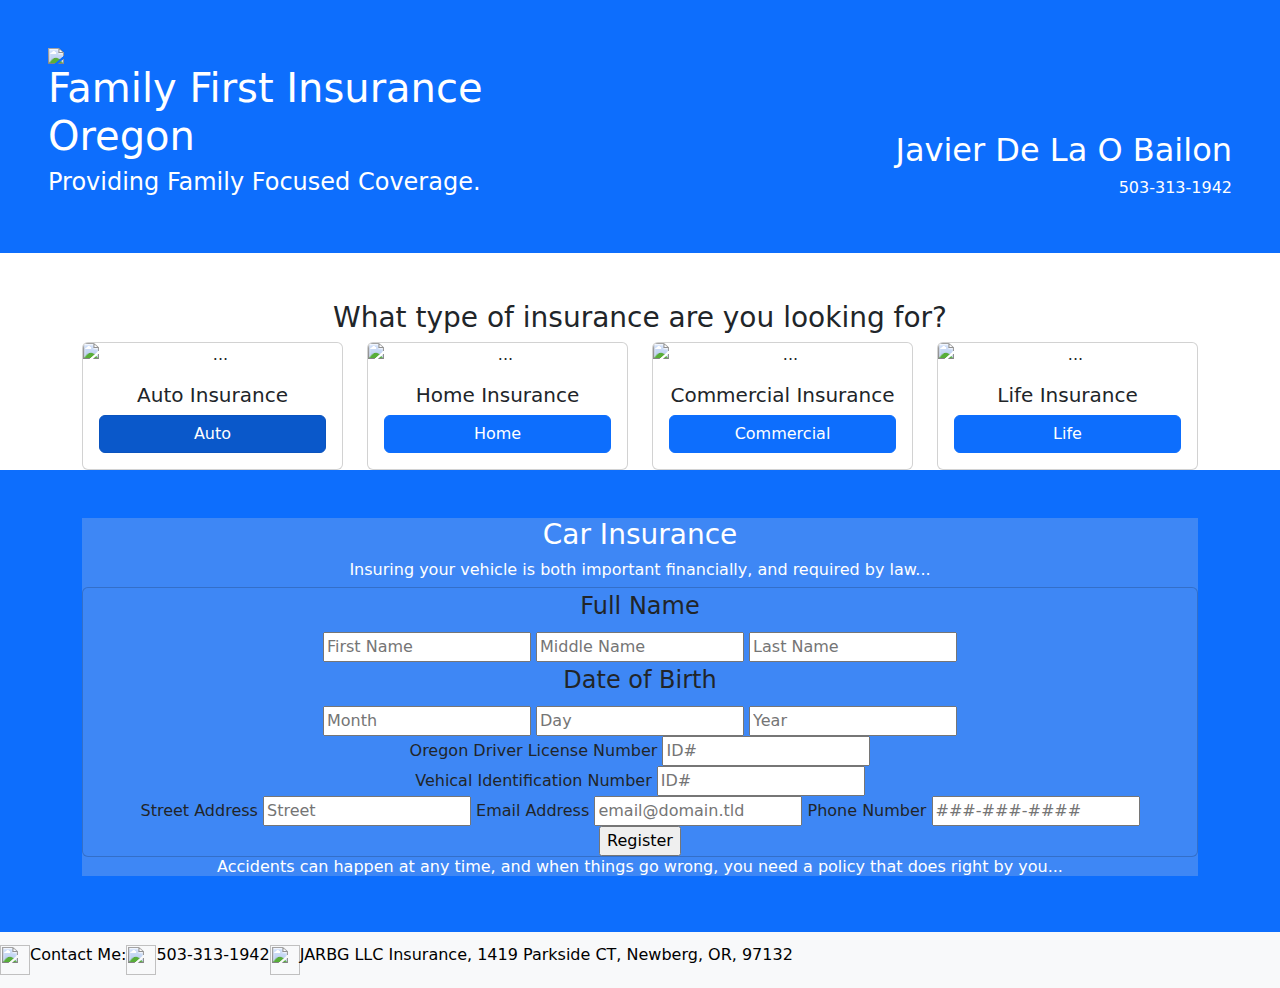
==== docs/pocWebsite.html @ 67ddd02b "Add files via upload" ====
<!DOCTYPE html>
<html lang="en">

<head>
    <title>Bootstrap 5 Example</title>
    <meta charset="utf-8">
    <!-- Latest compiled and minified CSS -->
    <link href="https://cdn.jsdelivr.net/npm/bootstrap@5.2.1/dist/css/bootstrap.min.css" rel="stylesheet">
    <!-- Latest compiled JavaScript -->
    <script src="https://cdn.jsdelivr.net/npm/bootstrap@5.2.1/dist/js/bootstrap.bundle.min.js"></script>
    <script>
        function openTab(evt, cardName) {
            // Declare all variables
            let i, cardcontent, cardlinks

            // Get all elements with class="cardcontent" and hide them
            cardcontent = document.getElementsByClassName("cardcontent")
            for (i = 0; i < cardcontent.length; i++) {
                cardcontent[i].style.display = "none"
            }

            // Get all elements with class="cardlinks" and remove the class "active"
            cardlinks = document.getElementsByClassName("cardlinks")
            for (i = 0; i < cardlinks.length; i++) {
                cardlinks[i].className = cardlinks[i].className.replace(" active", "")
            }

            // Show the current card, and add an "active" class to the button that opened the card
            document.getElementById(cardName).style.display = "block"
            evt.currentTarget.className += " active"
        }
        document.addEventListener('DOMContentLoaded', function () {
            document.getElementById("autobtn").click()
        }, false)

    </script>
    <style>
        .wrapper {
            position: relative;
        }

        .cardColumn {
            width: 25%;
            align-items: stretch;
        }

        .card {
            height: 100%;
            text-align: center;
        }

        #auto,
        #home,
        #commercial,
        #life {
            height: 100%;
            background-color: #3e87f5;
        }

        .card-img-top {
            align-items: center;
        }

        .autobtn,
        .homebtn,
        .buisbtn,
        .lifebtn {
            position: absolute;
            text-align: center;
        }
    </style>
</head>

<body>
</body>

</html>
<div class="container-fluid p-5 bg-primary text-white">
    <div class="row d-flex align-items-end flex-row">
        <img src="..." class="rounded float-left">
        <div class="col">
            <h1 class="text-start">Family First Insurance Oregon</h1>
            <h4 class="text-start">Providing Family Focused Coverage.</h4>
        </div>
        <div class="col float-end">
            <h2 class="text-end">Javier De La O Bailon</h2>
            <div class="row float-end">
                <h6 class="text-end">503-313-1942</h6>
            </div>
        </div>
    </div>
</div>
<div class="container mt-5">
    <div class="row">
        <div class="col-xl-12">
            <h3 class="text-center">What type of insurance are you looking for?</h3>
        </div>
    </div>
    <div class="row">
        <div class="cardColumn">
            <div class="card" style="">
                <img src="https://previews.123rf.com/images/victor85/victor852001/victor85200100003/138291218-car-line-icon-minimalist-icon-isolated-on-white-background-car-simple-silhouette-web-site-page-and-m.jpg"
                    class="card-img-top" alt="...">
                <div class="card-body d-flex flex-column">
                    <h5 class="card-title mt-auto">Auto Insurance</h5>
                    <button class="btn btn-primary mt-auto" id="autobtn" style="btn btn-primary"
                        onclick="openTab(event, 'auto')">Auto</button>
                </div>
            </div>
        </div>
        <div class="cardColumn ">
            <div class="card" style="">
                <img src="https://static.vecteezy.com/system/resources/previews/004/963/992/original/minimalist-house-design-illustration-vector.jpg"
                    class="card-img-top" alt="...">
                <div class="card-body d-flex flex-column">
                    <h5 class="card-title mt-auto">Home Insurance</h5>
                    <button class="btn btn-primary mt-auto" onclick="openTab(event, 'home')">Home</button>
                </div>
            </div>
        </div>
        <div class="cardColumn">
            <div class="card" style="">
                <img src="https://image.shutterstock.com/image-vector/architecture-sketch-drawing-buildingcity-260nw-179448722.jpg"
                    class="card-img-top" alt="...">
                <div class="card-body d-flex flex-column">
                    <h5 class="card-title mt-auto">Commercial Insurance</h5>
                    <button class="btn btn-primary mt-auto" onclick="openTab(event, 'commercial')">Commercial</button>
                </div>
            </div>
        </div>
        <div class="cardColumn">
            <div class="card" style="">
                <img src="https://img.freepik.com/premium-vector/minimalist-hospital-building_450176-22.jpg?w=2000"
                    class="card-img-top" alt="...">
                <div class="card-body d-flex flex-column">
                    <h5 class="card-title mt-auto">Life Insurance</h5>
                    <button class="btn btn-primary mt-auto" onclick="openTab(event, 'life')">Life</button>
                </div>
            </div>
        </div>
    </div>
</div>

<div class="container-fluid p-5 bg-primary text-white">
    <div class="container mt-12">
        <div class='wrapper'>
            <div id="auto" class="cardcontent">
                <h3 class="text-center">Car Insurance</h3>
                <h6 class="text-center">Insuring your vehicle is both important financially, and required by law...</h6>
                <div id="auto" class="card">
                    <form id="fs-frm" name="registration-form" accept-charset="utf-8"
                        action="https://formspree.io/f/mkneqgvb" method="post">
                        <fieldset id="fs-frm-inputs">
                            <fieldset class="user-name">
                                <legend>Full Name</legend>
                                <div>
                                    <input type="text" name="first" id="first-name" placeholder="First Name"
                                        required="">
                                    <input type="text" name="middle" id="middle-name" placeholder="Middle Name">
                                    <input type="text" name="last" id="last-name" placeholder="Last Name" required="">
                                </div>
                            </fieldset>
                            <fieldset class="dateofbirth">
                                <legend>Date of Birth</legend>
                                <div>
                                    <input id="month" name="month" placeholder="Month" required="">
                                    </input>
                                    <input id="day" name="day" placeholder="Day">
                                    </input>
                                    <input id="year" name="year" placeholder="Year" required="">
                                    </input>
                                </div>
                            </fieldset>
                            <label for="drivers-license number">Oregon Driver License Number</label>
                            <input type="text" name="drivers-license number" id="drivers-license" placeholder="ID#"
                                required="">
                            <div></div>
                            <label for="vehicle identification number">Vehical Identification Number</label>
                            <input type="text" name="vehicle identification number" id="vehicle identification number"
                                placeholder="ID#" required="">
                            <div></div>
                            <label for="street-address">Street Address</label>
                            <input type="text" name="street" id="street-address" placeholder="Street" required="">
                            <label for="email-address">Email Address</label>
                            <input type="email" name="_replyto" id="email-address" placeholder="email@domain.tld"
                                required="">
                            <label for="phone-number">Phone Number</label>
                            <input type="number" name="phone-number" id="phone-number" placeholder="###-###-####"
                                required="">
                            <input type="hidden" name="_subject" id="email-subject"
                                value="Registration Form Submission">
                        </fieldset>
                        <input type="submit" value="Register">
                    </form>
                </div>
                <h6 class="text-center">Accidents can happen at any time, and when things go wrong, you need a policy
                    that does right by you...
                </h6>
            </div>
            <div id="home" class="cardcontent">
                <h3 class="text-center">Homeowners Insurance</h3>
                <h6 class="text-center">You can never know what will happen to your home...</h6>
                <div id="home" class="card">
                    <form id="fs-frm" name="registration-form" accept-charset="utf-8"
                        action="https://formspree.io/f/mkneqgvb" method="post">
                        <fieldset id="fs-frm-inputs">
                            <fieldset class="user-name">
                                <legend>Full Name</legend>
                                <div>
                                    <input type="text" name="first" id="first-name" placeholder="First Name"
                                        required="">
                                    <input type="text" name="middle" id="middle-name" placeholder="Middle Name">
                                    <input type="text" name="last" id="last-name" placeholder="Last Name" required="">
                                </div>
                            </fieldset>
                            <fieldset class="dateofbirth">
                                <legend>Date of Birth</legend>
                                <div>
                                    <input id="month" name="month" placeholder="Month" required="">
                                    </input>
                                    <input id="day" name="day" placeholder="Day">
                                    </input>
                                    <input id="year" name="year" placeholder="Year" required="">
                                    </input>
                                </div>
                            </fieldset>
                            <label for="drivers-license number">Oregon Driver License Number</label>
                            <input type="text" name="drivers-license number" id="drivers-license" placeholder="ID#"
                                required="">
                            <div></div>
                            <label for="street-address">Street Address</label>
                            <input type="text" name="street" id="street-address" placeholder="Street" required="">
                            <label for="email-address">Email Address</label>
                            <input type="email" name="_replyto" id="email-address" placeholder="email@domain.tld"
                                required="">
                            <label for="phone-number">Phone Number</label>
                            <input type="number" name="phone-number" id="phone-number" placeholder="###-###-####"
                                required="">
                            <input type="hidden" name="_subject" id="email-subject"
                                value="Registration Form Submission">
                        </fieldset>
                        <input type="submit" value="Register">
                    </form>
                </div>
                <h6 class="text-center">Your home is your sanctuary, and losing it is bad enough, take the following
                    steps to protect it today...
                </h6>
            </div>
            <div id="commercial" class="cardcontent">
                <h3 class="text-center">Business and Commercial Insurance</h3>
                <h6 class="text-center">Your business is the heart of a community, learn how to protect it today...</h6>
                <div id="commercial" class="card">
                    <form id="fs-frm" name="registration-form" accept-charset="utf-8"
                        action="https://formspree.io/f/mkneqgvb" method="post">
                        <fieldset id="fs-frm-inputs">
                            <label for="business-name">Business Name</label>
                            <input type="text" name="name" id="full-name" placeholder="Business Name" required="">
                            <fieldset class="user-name">
                                <legend>Full Name</legend>
                                <div>
                                    <input type="text" name="first" id="first-name" placeholder="First Name"
                                        required="">
                                    <input type="text" name="middle" id="middle-name" placeholder="Middle Name">
                                    <input type="text" name="last" id="last-name" placeholder="Last Name" required="">
                                </div>
                            </fieldset>
                            <fieldset class="dateofbirth">
                                <legend>Date of Birth</legend>
                                <div>
                                    <input id="month" name="month" placeholder="Month" required="">
                                    </input>
                                    <input id="day" name="day" placeholder="Day">
                                    </input>
                                    <input id="year" name="year" placeholder="Year" required="">
                                    </input>
                                </div>
                            </fieldset>
                            <label for="drivers-license number">Oregon Driver License Number</label>
                            <input type="text" name="drivers-license number" id="drivers-license" placeholder="ID#"
                                required="">
                            <label for="street-address">Street Address</label>
                            <input type="text" name="street" id="street-address" placeholder="Street" required="">
                            <label for="annual-reciepts">Annual Reciepts</label>
                            <input type="text" name="annual-reciepts" id="annual-reciepts" placeholder="annual-reciepts"
                                required="">
                            <div></div>
                            <label for="federal-id-number">Federal ID Number</label>
                            <input type="number" name="federal-id-number" id="federal-id-number"
                                placeholder="###-###-###" required="">
                            <label for="employee-count">Number of Employees</label>
                            <input type="number" name="employee-count" id="employee-count" placeholder="employee-count"
                                required="">
                            <label for="phone-number">Phone Number</label>
                            <input type="number" name="phone-number" id="phone-number" placeholder="###-###-####"
                                required="">
                            <input type="hidden" name="_subject" id="email-subject"
                                value="Registration Form Submission">
                        </fieldset>
                        <input type="submit" value="Register">
                    </form>
                </div>
                <h6 class="text-center">Businesses need protection for their assets and products in this day and age...
                </h6>
            </div>
            <div id="life" class="cardcontent">
                <h3 class="text-center">Life Insurance</h3>
                <h6 class="text-center">Health can take unexpected turns, and your loved ones may be left footing the
                    bill...</h6>
                <div id="life" class="card">
                    <form id="fs-frm" name="registration-form" accept-charset="utf-8"
                        action="https://formspree.io/f/mkneqgvb" method="post">
                        <fieldset id="fs-frm-inputs">
                            <fieldset class="user-name">
                                <legend>Full Name</legend>
                                <div>
                                    <input type="text" name="first" id="first-name" placeholder="First Name"
                                        required="">
                                    <input type="text" name="middle" id="middle-name" placeholder="Middle Name">
                                    <input type="text" name="last" id="last-name" placeholder="Last Name" required="">
                                </div>
                            </fieldset>
                            <fieldset class="dateofbirth">
                                <legend>Date of Birth</legend>
                                <div>
                                    <input id="month" name="month" placeholder="Month" required="">
                                    </input>
                                    <input id="day" name="day" placeholder="Day">
                                    </input>
                                    <input id="year" name="year" placeholder="Year" required="">
                                    </input>
                                </div>
                            </fieldset>
                            <label for="drivers-license number">Oregon Driver License Number</label>
                            <input type="text" name="drivers-license number" id="drivers-license" placeholder="ID#"
                                required="">
                            <div></div>
                            <label for="street-address">Street Address</label>
                            <input type="text" name="street" id="street-address" placeholder="Street" required="">
                            <label for="email-address">Email Address</label>
                            <input type="email" name="_replyto" id="email-address" placeholder="email@domain.tld"
                                required="">
                            <div></div>
                            <label for="phone-number">Phone Number</label>
                            <input type="number" name="phone-number" id="phone-number" placeholder="###-###-####"
                                required="">
                            <div></div>
                            <label for="history-of-illness">History of Illness</label>
                            <div></div>
                            <textarea rows="2" name="note" id="note"
                                placeholder="Include any medical information on any chronic illnesses"></textarea>
                            <input type="hidden" name="_subject" id="email-subject"
                                value="Registration Form Submission">
                        </fieldset>
                        <input type="submit" value="Register">
                    </form>
                </div>
                <h6 class="text-center">Prepare your loved ones for the worst while living at your best...
                </h6>
            </div>
        </div>
    </div>
</div>
<nav class="navbar navbar-light bg-light">
    <a class="navbar-brand" href="#">
        <div class="d-flex flex-row">
            <img src="/docs/4.0/assets/brand/bootstrap-solid.svg" width="30" height="30"
                class="d-inline-block align-top" alt="">
            <h6 class="text-center">Contact Me:
            </h6>
            <img src="/docs/4.0/assets/brand/bootstrap-solid.svg" width="30" height="30"
                class="d-inline-block align-top" alt="">
            <h6 class="text-center">503-313-1942
            </h6>
            <div></div>
            <img src="/docs/4.0/assets/brand/bootstrap-solid.svg" width="30" height="30"
                class="d-inline-block align-top" alt="">
            <h6 class="text-center">JARBG LLC Insurance, 1419 Parkside CT, Newberg, OR, 97132
            </h6>
        </div>
    </a>
</nav>
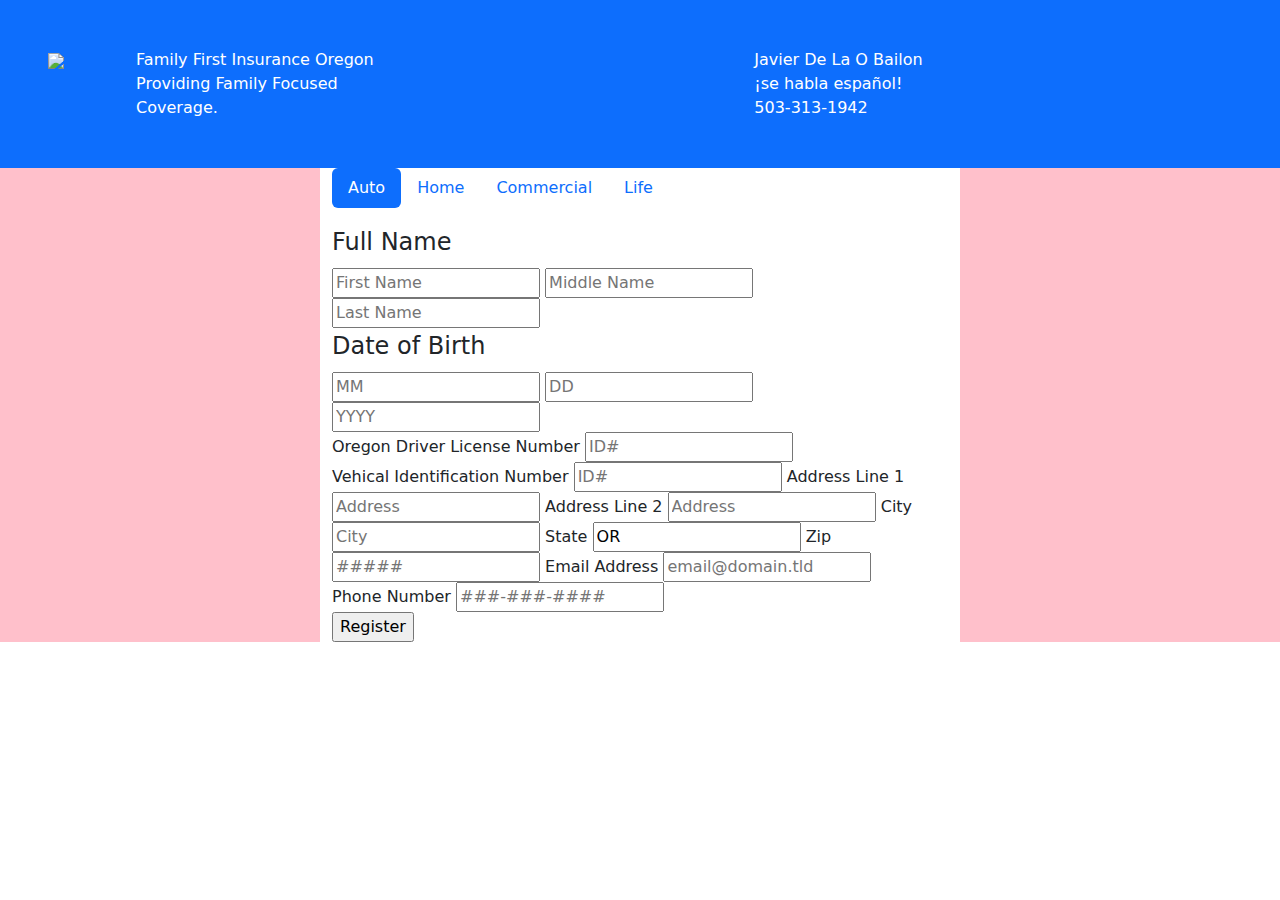
==== commit c9684f82: "current state" ====
--- a/docs/pocWebsite.html
+++ b/docs/pocWebsite.html
@@ -2,154 +2,624 @@
 <html lang="en">
 
 <head>
-    <title>Bootstrap 5 Example</title>
+    <title>Family First Insurance</title>
     <meta charset="utf-8">
     <!-- Latest compiled and minified CSS -->
     <link href="https://cdn.jsdelivr.net/npm/bootstrap@5.2.1/dist/css/bootstrap.min.css" rel="stylesheet">
+    <link href="styles.css" rel="stylesheet">
     <!-- Latest compiled JavaScript -->
     <script src="https://cdn.jsdelivr.net/npm/bootstrap@5.2.1/dist/js/bootstrap.bundle.min.js"></script>
-    <script>
-        function openTab(evt, cardName) {
-            // Declare all variables
-            let i, cardcontent, cardlinks
-
-            // Get all elements with class="cardcontent" and hide them
-            cardcontent = document.getElementsByClassName("cardcontent")
-            for (i = 0; i < cardcontent.length; i++) {
-                cardcontent[i].style.display = "none"
-            }
-
-            // Get all elements with class="cardlinks" and remove the class "active"
-            cardlinks = document.getElementsByClassName("cardlinks")
-            for (i = 0; i < cardlinks.length; i++) {
-                cardlinks[i].className = cardlinks[i].className.replace(" active", "")
-            }
-
-            // Show the current card, and add an "active" class to the button that opened the card
-            document.getElementById(cardName).style.display = "block"
-            evt.currentTarget.className += " active"
-        }
-        document.addEventListener('DOMContentLoaded', function () {
-            document.getElementById("autobtn").click()
-        }, false)
-
-    </script>
-    <style>
-        .wrapper {
-            position: relative;
-        }
-
-        .cardColumn {
-            width: 25%;
-            align-items: stretch;
-        }
-
-        .card {
-            height: 100%;
-            text-align: center;
-        }
-
-        #auto,
-        #home,
-        #commercial,
-        #life {
-            height: 100%;
-            background-color: #3e87f5;
-        }
-
-        .card-img-top {
-            align-items: center;
-        }
-
-        .autobtn,
-        .homebtn,
-        .buisbtn,
-        .lifebtn {
-            position: absolute;
-            text-align: center;
-        }
-    </style>
+    <script src="scripts.js"></script>
 </head>
 
 <body>
-</body>
-
-</html>
-<div class="container-fluid p-5 bg-primary text-white">
-    <div class="row d-flex align-items-end flex-row">
-        <img src="..." class="rounded float-left">
-        <div class="col">
-            <h1 class="text-start">Family First Insurance Oregon</h1>
-            <h4 class="text-start">Providing Family Focused Coverage.</h4>
-        </div>
-        <div class="col float-end">
-            <h2 class="text-end">Javier De La O Bailon</h2>
-            <div class="row float-end">
-                <h6 class="text-end">503-313-1942</h6>
+
+    <div class="container-fluid p-5 bg-primary text-white overflow: auto">
+        <div class="row d-flex align-items-end flex-row">
+            <div class="col col-sm-6 float-start">
+                <div class="row float-start">
+                    <div class="col col-sm-3 align-self: bottom">
+                        <img src="..." class="icon">
+                    </div>
+                    <div class="col col-sm-9">
+                        <div class="sitename">Family First Insurance Oregon</div>
+                        <div class="slogan">Providing Family Focused Coverage.</div>
+                    </div>
+                </div>
+            </div>
+            <div class="col col-sm-6 float-end">
+                <div class="row float-end">
+                    <div class="ownername">Javier De La O Bailon</div>
+                    <div class="languagetext">¡se habla español!</div>
+                    <div class="phone-number" class="text-end">503-313-1942</div>
+                </div>
             </div>
         </div>
     </div>
-</div>
-<div class="container mt-5">
-    <div class="row">
-        <div class="col-xl-12">
-            <h3 class="text-center">What type of insurance are you looking for?</h3>
+
+    <!-- <div class="container mt-12">
+        <div class="row">
+            <div class="col-xl-12">
+                <h3 class="categorytext">Find Coverage:</h3>
+            </div>
+        </div>
+        <div class="row">
+            <div class="cardColumn col-lg-3 col-sm-3">
+                <div class="card">
+                    <img src="https://previews.123rf.com/images/victor85/victor852001/victor85200100003/138291218-car-line-icon-minimalist-icon-isolated-on-white-background-car-simple-silhouette-web-site-page-and-m.jpg"
+                        class="card-img-top" alt="...">
+                    <div class="card-body d-flex flex-column">
+                        <h5 class="card-title mt-auto">Auto Insurance</h5>
+                        <button class="btn btn-primary mt-auto" id="autobtn"
+                            onclick="openTab(event, 'auto')">Auto</button>
+                    </div>
+                </div>
+            </div>
+            <div class="cardColumn col-lg-3 col-sm-3">
+                <div class="card">
+                    <img src="https://static.vecteezy.com/system/resources/previews/004/963/992/original/minimalist-house-design-illustration-vector.jpg"
+                        class="card-img-top" alt="...">
+                    <div class="card-body d-flex flex-column">
+                        <h5 class="card-title mt-auto">Home Insurance</h5>
+                        <button class="btn btn-primary mt-auto" onclick="openTab(event, 'home')">Home</button>
+                    </div>
+                </div>
+            </div>
+            <div class="cardColumn col-lg-3 col-sm-3">
+                <div class="card">
+                    <img src="https://image.shutterstock.com/image-vector/architecture-sketch-drawing-buildingcity-260nw-179448722.jpg"
+                        class="card-img-top" alt="...">
+                    <div class="card-body d-flex flex-column">
+                        <h5 class="card-title mt-auto">Commercial Insurance</h5>
+                        <button class="btn btn-primary mt-auto"
+                            onclick="openTab(event, 'commercial')">Commercial</button>
+                    </div>
+                </div>
+            </div>
+            <div class="cardColumn col-lg-3 col-sm-3">
+                <div class="card">
+                    <img src="https://img.freepik.com/premium-vector/minimalist-hospital-building_450176-22.jpg?w=2000"
+                        class="card-img-top" alt="...">
+                    <div class="card-body d-flex flex-column">
+                        <h5 class="card-title mt-auto">Life Insurance</h5>
+                        <button class="btn btn-primary mt-auto" onclick="openTab(event, 'life')">Life</button>
+                    </div>
+                </div>
+            </div>
+        </div>
+    </div> -->
+
+    <div class="container-fluid">
+        <div class="row">
+            <div class="col-lg-3" id="form-filler-left" style="background-color: pink;"></div>
+            <div class="col-lg-6" id="forms">
+                <ul class="nav nav-pills mb-3" id="pills-tab" role="tablist">
+                    <li class="nav-item" role="presentation">
+                        <button class="nav-link active" id="pills-auto-tab" data-bs-toggle="pill"
+                            data-bs-target="#pills-auto" type="button" role="tab" aria-controls="pills-auto"
+                            aria-selected="true">Auto</button>
+                    </li>
+                    <li class="nav-item" role="presentation">
+                        <button class="nav-link" id="pills-home-tab" data-bs-toggle="pill" data-bs-target="#pills-home"
+                            type="button" role="tab" aria-controls="pills-home" aria-selected="false">Home</button>
+                    </li>
+                    <li class="nav-item" role="presentation">
+                        <button class="nav-link" id="pills-commercial-tab" data-bs-toggle="pill"
+                            data-bs-target="#pills-commercial" type="button" role="tab" aria-controls="pills-commercial"
+                            aria-selected="false">Commercial</button>
+                    </li>
+                    <li class="nav-item" role="presentation">
+                        <button class="nav-link" id="pills-life-tab" data-bs-toggle="pill" data-bs-target="#pills-life"
+                            type="button" role="tab" aria-controls="pills-life" aria-selected="false">Life</button>
+                    </li>
+                </ul>
+                <div class="tab-content" id="pills-tabContent">
+                    <div class="tab-pane fade show active" id="pills-auto" role="tabpanel"
+                        aria-labelledby="pills-auto-tab" tabindex="0">
+
+                        <!-- TAB CONTENT -->
+
+                        <!--Auto-->
+                        <div id="auto" class="tabcontent">
+                            <form id="fs-frm" name="auto-registration-form" accept-charset="utf-8"
+                                onSubmit="return false">
+                                <fieldset id="fs-frm-inputs">
+                                    <fieldset class="user-name">
+                                        <legend>Full Name</legend>
+                                        <div>
+                                            <input type="text" name="first" id="first-name-auto"
+                                                placeholder="First Name">
+                                            <input type="text" name="middle" id="middle-name-auto"
+                                                placeholder="Middle Name">
+                                            <input type="text" name="last" id="last-name-auto" placeholder="Last Name">
+                                        </div>
+                                        <div>
+                                            <err id="first-name-auto-err" hidden>Required Field, Alphanumeric only</err>
+                                            <err id="middle-name-auto-err" hidden>Alphanumeric only</err>
+                                            <err id="last-name-auto-err" hidden>Required Field, Alphanumeric only</err>
+                                        </div>
+                                    </fieldset>
+                                    <fieldset class="dateofbirth">
+                                        <legend>Date of Birth</legend>
+                                        <div>
+                                            <input type="number" name="month" id="month-auto" placeholder="MM">
+                                            <input type="number" name="day" id="day-auto" placeholder="DD">
+                                            <input type="number" name="year" id="year-auto" placeholder="YYYY">
+                                        </div>
+                                        <div>
+                                            <err id="month-auto-err" hidden>Required, 1-12</err>
+                                            <err id="day-auto-err" hidden>Required, 1-31</err>
+                                            <err id="year-auto-err" hidden>Required, 1922-2010</err>
+                                        </div>
+                                    </fieldset>
+                                    <label for="drivers-license number">Oregon Driver License Number</label>
+                                    <input type="text" name="drivers-license number" id="drivers-license-auto"
+                                        placeholder="ID#">
+                                    <err id="drivers-license-auto-err" hidden>Required,7 characters</err>
+                                    <label for="vehicle identification number">Vehical Identification Number</label>
+                                    <input type="text" name="vehicle identification number"
+                                        id="vehicle-identification-number-auto" placeholder="ID#">
+                                    <err id="vehicle-identification-number-auto-err" hidden>Required,17 characters</err>
+                                    <label for="address-one-auto">Address Line 1</label>
+                                    <input type="text" name="address-one-auto" id="address-one-auto"
+                                        placeholder="Address">
+                                    <err id="address-one-auto-err" hidden>Required</err>
+                                    <!-- Line 2 should be not required -->
+                                    <label for="address-two-auto">Address Line 2</label>
+                                    <input type="text" name="address-two-auto" id="address-two-auto"
+                                        placeholder="Address">
+                                    <label for="city">City</label>
+                                    <input type="text" name="city" id="city-auto" placeholder="City">
+                                    <err id="city-auto-err" hidden>Required</err>
+                                    <label for="state">State</label>
+                                    <input type="text" name="state" id="state-auto" placeholder="State" value="OR">
+                                    <err id="state-auto-err" hidden>Required</err>
+                                    <label for="zip">Zip</label>
+                                    <input type="number" name="zip" id="zip-auto" placeholder="#####">
+                                    <err id="zip-auto-err" hidden>Required, 5 digits</err>
+                                    <label for="email-address">Email Address</label>
+                                    <input type="email" name="_replyto" id="email-address-auto"
+                                        placeholder="email@domain.tld">
+                                    <err id="email-address-auto-err" hidden>Required</err>
+                                    <label for="phone-number">Phone Number</label>
+                                    <input type="number" name="phone-number" id="phone-number-auto"
+                                        placeholder="###-###-####">
+                                    <err id="phone-number-auto-err" hidden>Required, no special characters</err>
+                                    <input type="hidden" name="_subject" id="email-subject-auto"
+                                        value="Registration Form Submission">
+                                </fieldset>
+                                <input type="submit" value="Register" onclick="submitAuto()">
+                            </form>
+                        </div>
+                    </div>
+
+                    <!--HOME-->
+                    <div class="tab-pane fade" id="pills-home" role="tabpanel" aria-labelledby="pills-home-tab"
+                        tabindex="0">
+                        <div id="home" class="tabcontent">
+                            <form id="fs-frm" name="home-registration-form" accept-charset="utf-8"
+                                onSubmit="return false">
+                                <fieldset id="fs-frm-inputs">
+                                    <fieldset class="user-name">
+                                        <legend>Full Name</legend>
+                                        <div>
+                                            <input type="text" name="first" id="first-name-home"
+                                                placeholder="First Name">
+                                            <input type="text" name="middle" id="middle-name-home"
+                                                placeholder="Middle Name">
+                                            <input type="text" name="last" id="last-name-home" placeholder="Last Name">
+                                        </div>
+                                        <div>
+                                            <err id="first-name-home-err" hidden>Required Field, Alphanumeric only</err>
+                                            <err id="middle-name-home-err" hidden>Alphanumeric only</err>
+                                            <err id="last-name-home-err" hidden>Required Field, Alphanumeric only</err>
+                                        </div>
+                                    </fieldset>
+                                    <fieldset class="dateofbirth">
+                                        <legend>Date of Birth</legend>
+                                        <div>
+                                            <input type="number" name="month" id="month-home" placeholder="MM">
+                                            <input type="number" name="day" id="day-home" placeholder="DD">
+                                            <input type="number" name="year" id="year-home" placeholder="YYYY">
+                                        </div>
+                                        <div>
+                                            <err id="month-home-err" hidden>Required, 1-12</err>
+                                            <err id="day-home-err" hidden>Required, 1-31</err>
+                                            <err id="year-home-err" hidden>Required, 1922-2010</err>
+                                        </div>
+                                    </fieldset>
+                                    <label for="drivers-license number">Oregon Driver License Number</label>
+                                    <input type="text" name="drivers-license number" id="drivers-license-home"
+                                        placeholder="ID#">
+                                    <err id="drivers-license-home-err" hidden>Required,7 characters</err>
+                                    <label for="address-one-home">Address Line 1</label>
+                                    <input type="text" name="address-one-home" id="address-one-home"
+                                        placeholder="Address">
+                                    <err id="address-one-home-err" hidden>Required</err>
+                                    <label for="address-two-home">Address Line 2</label>
+                                    <input type="text" name="address-two-home" id="address-two-home"
+                                        placeholder="Address">
+                                    <label for="city">City</label>
+                                    <input type="text" name="city" id="city-home" placeholder="City">
+                                    <err id="city-home-err" hidden>Required</err>
+                                    <label for="state">State</label>
+                                    <input type="text" name="state" id="state-home" placeholder="State" value="OR">
+                                    <err id="state-home-err" hidden>Required</err>
+                                    <label for="zip">Zip</label>
+                                    <input type="number" name="zip" id="zip-home" placeholder="#####">
+                                    <err id="zip-home-err" hidden>Required, 5 digits</err>
+                                    <label for="email-address">Email Address</label>
+                                    <input type="email" name="_replyto" id="email-address-home"
+                                        placeholder="email@domain.tld">
+                                    <err id="email-address-home-err" hidden>Required</err>
+                                    <label for="phone-number">Phone Number</label>
+                                    <input type="number" name="phone-number" id="phone-number-home"
+                                        placeholder="###-###-####">
+                                    <err id="phone-number-home-err" hidden>Required, no special characters</err>
+                                    <input type="hidden" name="_subject" id="email-subject-home"
+                                        value="Registration Form Submission">
+                                </fieldset>
+                                <input type="submit" value="Register" onclick="submitHome()">
+                            </form>
+                        </div>
+                    </div>
+
+                    <!--commercial-->
+                    <div class="tab-pane fade" id="pills-commercial" role="tabpanel"
+                        aria-labelledby="pills-commercial-tab" tabindex="0">
+                        <div id="commercial" class="tabcontent">
+                            <form id="fs-frm" name="commercial-registration-form" accept-charset="utf-8"
+                                onSubmit="return false">
+                                <fieldset id="fs-frm-inputs">
+                                    <label for="business-name">Business Name</label>
+                                    <input type="text" name="business-name" id="business-name-commercial"
+                                        placeholder="Business Name">
+                                    <err id="business-name-commercial-err" hidden>Required Field</err>
+                                    <fieldset class="user-name">
+                                        <legend>Full Name</legend>
+                                        <div>
+                                            <input type="text" name="first" id="first-name-commercial"
+                                                placeholder="First Name">
+                                            <input type="text" name="middle" id="middle-name-commercial"
+                                                placeholder="Middle Name">
+                                            <input type="text" name="last" id="last-name-commercial"
+                                                placeholder="Last Name">
+                                        </div>
+                                        <div>
+                                            <err id="first-name-commercial-err" hidden>Required Field, Alphanumeric only
+                                            </err>
+                                            <err id="middle-name-commercial-err" hidden>Alphanumeric only</err>
+                                            <err id="last-name-commercial-err" hidden>Required Field, Alphanumeric only
+                                            </err>
+                                        </div>
+                                    </fieldset>
+                                    <fieldset class="dateofbirth">
+                                        <legend>Date of Birth</legend>
+                                        <div>
+                                            <input type="number" name="month" id="month-commercial" placeholder="MM">
+                                            <input type="number" name="day" id="day-commercial" placeholder="DD">
+                                            <input type="number" name="year" id="year-commercial" placeholder="YYYY">
+                                        </div>
+                                        <div>
+                                            <err id="month-commercial-err" hidden>Required, 1-12</err>
+                                            <err id="day-commercial-err" hidden>Required, 1-31</err>
+                                            <err id="year-commercial-err" hidden>Required, 1922-2010</err>
+                                        </div>
+                                    </fieldset>
+                                    <label for="drivers-license number">Oregon Driver License Number</label>
+                                    <input type="text" name="drivers-license number" id="drivers-license-commercial"
+                                        placeholder="ID#">
+                                    <err id="drivers-license-commercial-err" hidden>Required,7 characters</err>
+                                    <label for="address-one-commercial">Address Line 1</label>
+                                    <input type="text" name="address-one-commercial" id="address-one-commercial"
+                                        placeholder="Address">
+                                    <err id="address-one-commercial-err" hidden>Required</err>
+                                    <label for="address-two-commercial">Address Line 2</label>
+                                    <input type="text" name="address-two-commercial" id="address-two-commercial"
+                                        placeholder="Address">
+                                    <label for="city">City</label>
+                                    <input type="text" name="city" id="city-commercial" placeholder="City">
+                                    <err id="city-commercial-err" hidden>Required</err>
+                                    <label for="state">State</label>
+                                    <input type="text" name="state" id="state-commercial" placeholder="State"
+                                        value="OR">
+                                    <err id="state-commercial-err" hidden>Required</err>
+                                    <label for="zip">Zip</label>
+                                    <input type="number" name="zip" id="zip-commercial" placeholder="#####">
+                                    <err id="zip-commercial-err" hidden>Required, 5 digits</err>
+                                    <label for="annual-reciepts">Annual Reciepts</label>
+                                    <input type="text" name="annual-reciepts" id="annual-reciepts-commercial"
+                                        placeholder="annual-reciepts">
+                                    <label for="federal-id-number">Federal ID Number</label>
+                                    <input type="number" name="federal-id-number" id="federal-id-number-commercial"
+                                        placeholder="#########">
+                                    <err id="federal-id-number-commercial-err" hidden>Required, 9 digits</err>
+                                    <label for="employee-count">Number of Employees</label>
+                                    <input type="number" name="employee-count" id="employee-count-commercial"
+                                        placeholder="employee-count">
+                                    <err id="employee-count-commercial-err" hidden>Required</err>
+                                    <label for="email-address">Email Address</label>
+                                    <input type="email" name="_replyto" id="email-address-commercial"
+                                        placeholder="email@domain.tld">
+                                    <err id="email-address-commercial-err" hidden>Required</err>
+                                    <label for="phone-number">Phone Number</label>
+                                    <input type="number" name="phone-number" id="phone-number-commercial"
+                                        placeholder="###-###-####">
+                                    <err id="phone-number-commercial-err" hidden>Required, no special characters</err>
+
+                                </fieldset>
+                                <input type="submit" value="Register" onclick="submitCommercial()">
+                            </form>
+                        </div>
+                    </div>
+
+                    <!--life-->
+                    <div class="tab-pane fade" id="pills-life" role="tabpanel" aria-labelledby="pills-life-tab"
+                        tabindex="0">
+                        <div id="life" class="tabcontent">
+                            <form id="fs-frm" name="life-registration-form" accept-charset="utf-8"
+                                onSubmit="return false">
+                                <fieldset id="fs-frm-inputs">
+                                    <fieldset class="user-name">
+                                        <legend>Full Name</legend>
+                                        <div>
+                                            <input type="text" name="first" id="first-name-life"
+                                                placeholder="First Name">
+                                            <input type="text" name="middle" id="middle-name-life"
+                                                placeholder="Middle Name">
+                                            <input type="text" name="last" id="last-name-life" placeholder="Last Name">
+                                        </div>
+                                        <div>
+                                            <err id="first-name-life-err" hidden>Required Field, Alphanumeric only</err>
+                                            <err id="middle-name-life-err" hidden>Alphanumeric only</err>
+                                            <err id="last-name-life-err" hidden>Required Field, Alphanumeric only</err>
+                                        </div>
+                                    </fieldset>
+                                    <fieldset class="dateofbirth">
+                                        <legend>Date of Birth</legend>
+                                        <div>
+                                            <input type="number" name="month" id="month-life" placeholder="MM">
+                                            <input type="number" name="day" id="day-life" placeholder="DD">
+                                            <input type="number" name="year" id="year-life" placeholder="YYYY">
+                                        </div>
+                                        <div>
+                                            <err id="month-life-err" hidden>Required, 1-12</err>
+                                            <err id="day-life-err" hidden>Required, 1-31</err>
+                                            <err id="year-life-err" hidden>Required, 1922-2010</err>
+                                        </div>
+                                    </fieldset>
+                                    <label for="drivers-license number">Oregon Driver License Number</label>
+                                    <input type="text" name="drivers-license number" id="drivers-license-life"
+                                        placeholder="ID#">
+                                    <err id="drivers-license-life-err" hidden>Required,7 characters</err>
+                                    <label for="address-one-life">Address Line 1</label>
+                                    <input type="text" name="address-one-life" id="address-one-life"
+                                        placeholder="Address">
+                                    <err id="address-one-life-err" hidden>Required</err>
+                                    <label for="address-two-life">Address Line 2</label>
+                                    <input type="text" name="address-two-life" id="address-two-life"
+                                        placeholder="Address">
+                                    <label for="city">City</label>
+                                    <input type="text" name="city" id="city-life" placeholder="City">
+                                    <err id="city-life-err" hidden>Required</err>
+                                    <label for="state">State</label>
+                                    <input type="text" name="state" id="state-life" placeholder="State" value="OR">
+                                    <err id="state-life-err" hidden>Required</err>
+                                    <label for="zip">Zip</label>
+                                    <input type="number" name="zip" id="zip-life" placeholder="#####">
+                                    <err id="zip-life-err" hidden>Required, 5 digits</err>
+                                    <label for="email-address">Email Address</label>
+                                    <input type="email" name="_replyto" id="email-address-life"
+                                        placeholder="email@domain.tld">
+                                    <err id="email-address-life-err" hidden>Required</err>
+                                    <label for="phone-number">Phone Number</label>
+                                    <input type="number" name="phone-number" id="phone-number-life"
+                                        placeholder="###-###-####">
+                                    <err id="phone-number-life-err" hidden>Required, no special characters</err>
+                                    <label for="history-of-illness">History of Illness</label>
+                                    <textarea rows="2" name="note" id="note-life"
+                                        placeholder="Include any medical information on any chronic illnesses"></textarea>
+                                    <input type="hidden" name="_subject" id="email-subject-life"
+                                        value="Registration Form Submission">
+                                </fieldset>
+                                <input type="submit" value="Register" onclick="submitLife()">
+                            </form>
+                        </div>
+                    </div>
+                </div>
+
+                <!-- Hidden forms for submission functions -->
+                <div>
+                    <div id="auto-hidden" hidden>
+                        <form id="auto-hidden-form" name="auto-registration-form" accept-charset="utf-8"
+                            action="https://formspree.io/f/mkneqgvb" method="POST">
+                            <!-- https://formspree.io/f/mkneqgvb -->
+                            <fieldset id="fs-frm-inputs">
+                                <fieldset class="user-name">
+                                    <div>
+                                        <input type="text" name="first" id="first-name-auto-hidden"
+                                            placeholder="First Name">
+                                        <input type="text" name="middle" id="middle-name-auto-hidden"
+                                            placeholder="Middle Name">
+                                        <input type="text" name="last" id="last-name-auto-hidden"
+                                            placeholder="Last Name">
+                                    </div>
+                                </fieldset>
+                                <fieldset class="dateofbirth">
+                                    <div>
+                                        <input type="number" name="month" id="month-auto-hidden" placeholder="MM">
+                                        <input type="number" name="day" id="day-auto-hidden" placeholder="DD">
+                                        <input type="number" name="year" id="year-auto-hidden" placeholder="YYYY">
+                                    </div>
+                                </fieldset>
+                                <label for="drivers-license number">Oregon Driver License Number</label>
+                                <input type="text" name="drivers-license number" id="drivers-license-auto-hidden"
+                                    placeholder="ID#">
+                                <label for="vehicle identification number">Vehical Identification Number</label>
+                                <input type="text" name="vehicle identification number"
+                                    id="vehicle-identification-number-auto-hidden" placeholder="ID#">
+                                <label for="address-one-auto">Address Line 1</label>
+                                <input type="text" name="address-one-auto" id="address-one-auto-hidden"
+                                    placeholder="Address">
+                                <!-- Line 2 should be not required -->
+                                <label for="address-two-auto">Address Line 2</label>
+                                <input type="text" name="address-two-auto" id="address-two-auto-hidden"
+                                    placeholder="Address">
+                                <label for="city">City</label>
+                                <input type="text" name="city" id="city-auto-hidden" placeholder="City">
+                                <label for="state">State</label>
+                                <input type="text" name="state" id="state-auto-hidden" placeholder="State" value="OR">
+                                <label for="zip">Zip</label>
+                                <input type="number" name="zip" id="zip-auto-hidden" placeholder="#####">
+                                <label for="email-address">Email Address</label>
+                                <input type="email" name="_replyto" id="email-address-auto-hidden"
+                                    placeholder="email@domain.tld">
+                                <label for="phone-number">Phone Number</label>
+                                <input type="number" name="phone-number" id="phone-number-auto-hidden"
+                                    placeholder="###-###-####">
+                                <input type="hidden" name="_subject" id="email-subject-auto-hidden"
+                                    value="Registration Form Submission">
+                            </fieldset>
+                            <input type="submit" id="auto-hidden-form-submit" value="Register">
+                        </form>
+                    </div>
+
+                    <div id="home-hidden" class="tabcontent" hidden>
+                        <form id="home-hidden-form" name="home-registration-form" accept-charset="utf-8"
+                            action="https://formspree.io/f/mkneqgvb" method="POST">
+                            <fieldset id="fs-frm-inputs">
+                                <fieldset class="user-name">
+                                    <div>
+                                        <input type="text" name="first" id="first-name-home-hidden">
+                                        <input type="text" name="middle" id="middle-name-home-hidden">
+                                        <input type="text" name="last" id="last-name-home-hidden">
+                                    </div>
+                                </fieldset>
+                                <fieldset class="dateofbirth">
+                                    <div>
+                                        <input type="number" name="month" id="month-home-hidden">
+                                        <input type="number" name="day" id="day-home-hidden">
+                                        <input type="number" name="year" id="year-home-hidden">
+                                    </div>
+                                </fieldset>
+                                <input type="text" name="drivers-license number" id="drivers-license-home-hidden">
+                                <input type="text" name="address-one-home" id="address-one-home-hidden"
+                                    placeholder="Address">
+                                <input type="text" name="address-two-home" id="address-two-home-hidden"
+                                    placeholder="Address">
+                                <input type="text" name="city" id="city-home-hidden" placeholder="City">
+                                <input type="text" name="state" id="state-home-hidden" placeholder="State" value="OR">
+                                <input type="number" name="zip" id="zip-home-hidden" placeholder="#####">
+                                <input type="email" name="_replyto" id="email-address-home-hidden"
+                                    placeholder="email@domain.tld">
+                                <input type="number" name="phone-number" id="phone-number-home-hidden"
+                                    placeholder="###-###-####">
+                                <input type="hidden" name="_subject" id="email-subject-home-hidden"
+                                    value="Registration Form Submission">
+                            </fieldset>
+                            <input type="submit" id="home-hidden-form-submit" value="Register">
+                        </form>
+                    </div>
+
+                    <div id="commercial-hidden" class="tabcontent" hidden>
+                        <form id="commercial-hidden-form" name="commercial-registration-form" accept-charset="utf-8"
+                            action="https://formspree.io/f/mkneqgvb" method="POST">
+                            <fieldset id="fs-frm-inputs">
+                                <input type="text" name="business-name" id="business-name-commercial-hidden">
+                                <fieldset class="user-name">
+                                    <div>
+                                        <input type="text" name="first" id="first-name-commercial-hidden">
+                                        <input type="text" name="middle" id="middle-name-commercial-hidden">
+                                        <input type="text" name="last" id="last-name-commercial-hidden">
+                                    </div>
+                                </fieldset>
+                                <fieldset class="dateofbirth">
+                                    <div>
+                                        <input type="number" name="month" id="month-commercial-hidden">
+                                        <input type="number" name="day" id="day-commercial-hidden">
+                                        <input type="number" name="year" id="year-commercial-hidden">
+                                    </div>
+                                </fieldset>
+                                <input type="text" name="drivers-license number" id="drivers-license-commercial-hidden">
+                                <input type="text" name="address-one-commercial" id="address-one-commercial-hidden">
+                                <input type="text" name="address-two-commercial" id="address-two-commercial-hidden">
+                                <input type="text" name="city" id="city-commercial-hidden">
+                                <input type="text" name="state" id="state-commercial-hidden">
+                                <input type="number" name="zip" id="zip-commercial-hidden">
+                                <input type="text" name="annual-reciepts" id="annual-reciepts-commercial-hidden">
+                                <input type="number" name="federal-id-number" id="federal-id-number-commercial-hidden">
+                                <input type="number" name="employee-count" id="employee-count-commercial-hidden">
+                                <input type="email" name="_replyto" id="email-address-commercial-hidden">
+                                <input type="number" name="phone-number" id="phone-number-commercial-hidden">
+                            </fieldset>
+                            <input type="submit" id="commercial-hidden-form-submit" value="Register">
+                        </form>
+                    </div>
+
+                    <div id="life-hidden" class="tabcontent" hidden>
+                        <form id="life-hidden-form" name="life-registration-form" accept-charset="utf-8"
+                            action="https://formspree.io/f/mkneqgvb" method="POST">
+                            <fieldset id="fs-frm-inputs">
+                                <fieldset class="user-name">
+                                    <legend>Full Name</legend>
+                                    <div>
+                                        <input type="text" name="first" id="first-name-life-hidden">
+                                        <input type="text" name="middle" id="middle-name-life-hidden">
+                                        <input type="text" name="last" id="last-name-life-hidden">
+                                    </div>
+                                </fieldset>
+                                <fieldset class="dateofbirth">
+                                    <legend>Date of Birth</legend>
+                                    <div>
+                                        <input type="number" name="month" id="month-life-hidden">
+                                        <input type="number" name="day" id="day-life-hidden">
+                                        <input type="number" name="year" id="year-life-hidden">
+                                    </div>
+                                </fieldset>
+                                <input type="text" name="drivers-license number" id="drivers-license-life-hidden">
+                                <input type="text" name="address-one-life" id="address-one-life-hidden">
+                                <input type="text" name="address-two-life" id="address-two-life-hidden">
+                                <input type="text" name="city" id="city-life-hidden">
+                                <input type="text" name="state" id="state-life-hidden">
+                                <input type="number" name="zip" id="zip-life-hidden">
+                                <input type="email" name="_replyto" id="email-address-life-hidden">
+                                <input type="number" name="phone-number" id="phone-number-life-hidden">
+                                <textarea rows="2" name="note" id="note-life-hidden"></textarea>
+                                <input type="hidden" name="_subject" id="email-subject-life-hidden"
+                                    value="Registration Form Submission">
+                            </fieldset>
+                            <input type="submit" id="life-hidden-form-submit" value="Register">
+                        </form>
+                    </div>
+                </div>
+            </div>
+            <div class="col-lg-3" id="form-filler-right" style="background-color: pink;"></div>
         </div>
     </div>
-    <div class="row">
-        <div class="cardColumn">
-            <div class="card" style="">
-                <img src="https://previews.123rf.com/images/victor85/victor852001/victor85200100003/138291218-car-line-icon-minimalist-icon-isolated-on-white-background-car-simple-silhouette-web-site-page-and-m.jpg"
-                    class="card-img-top" alt="...">
-                <div class="card-body d-flex flex-column">
-                    <h5 class="card-title mt-auto">Auto Insurance</h5>
-                    <button class="btn btn-primary mt-auto" id="autobtn" style="btn btn-primary"
-                        onclick="openTab(event, 'auto')">Auto</button>
-                </div>
-            </div>
-        </div>
-        <div class="cardColumn ">
-            <div class="card" style="">
-                <img src="https://static.vecteezy.com/system/resources/previews/004/963/992/original/minimalist-house-design-illustration-vector.jpg"
-                    class="card-img-top" alt="...">
-                <div class="card-body d-flex flex-column">
-                    <h5 class="card-title mt-auto">Home Insurance</h5>
-                    <button class="btn btn-primary mt-auto" onclick="openTab(event, 'home')">Home</button>
-                </div>
-            </div>
-        </div>
-        <div class="cardColumn">
-            <div class="card" style="">
-                <img src="https://image.shutterstock.com/image-vector/architecture-sketch-drawing-buildingcity-260nw-179448722.jpg"
-                    class="card-img-top" alt="...">
-                <div class="card-body d-flex flex-column">
-                    <h5 class="card-title mt-auto">Commercial Insurance</h5>
-                    <button class="btn btn-primary mt-auto" onclick="openTab(event, 'commercial')">Commercial</button>
-                </div>
-            </div>
-        </div>
-        <div class="cardColumn">
-            <div class="card" style="">
-                <img src="https://img.freepik.com/premium-vector/minimalist-hospital-building_450176-22.jpg?w=2000"
-                    class="card-img-top" alt="...">
-                <div class="card-body d-flex flex-column">
-                    <h5 class="card-title mt-auto">Life Insurance</h5>
-                    <button class="btn btn-primary mt-auto" onclick="openTab(event, 'life')">Life</button>
-                </div>
-            </div>
-        </div>
-    </div>
-</div>
-
+
+
+</body>
+
+</html>
+
+
+
+
+
+<!-- 
 <div class="container-fluid p-5 bg-primary text-white">
     <div class="container mt-12">
         <div class='wrapper'>
             <div id="auto" class="cardcontent">
-                <h3 class="text-center">Car Insurance</h3>
-                <h6 class="text-center">Insuring your vehicle is both important financially, and required by law...</h6>
-                <div id="auto" class="card">
-                    <form id="fs-frm" name="registration-form" accept-charset="utf-8"
-                        action="https://formspree.io/f/mkneqgvb" method="post">
+                <h3 class="categorytext">Auto Insurance</h3>
+                <div class="descriptivetext">
+                    Auto insurance is a complicated matter. Many people have an insurance policy but
+                    do not exactly
+                    understand how they are covered or what they will do if they find themselves in the position of
+                    needing to utilize their insurance. Discover the basic types of car insurance and find out how to
+                    obtain the coverage you need for your particular situation.</div>
+                <div id="auto" class="formcard">
+                    <form id="fs-frm" name="registration-form" accept-charset="utf-8" action="" method="post">
                         <fieldset id="fs-frm-inputs">
                             <fieldset class="user-name">
                                 <legend>Full Name</legend>
@@ -193,189 +663,221 @@
                         <input type="submit" value="Register">
                     </form>
                 </div>
-                <h6 class="text-center">Accidents can happen at any time, and when things go wrong, you need a policy
-                    that does right by you...
-                </h6>
-            </div>
-            <div id="home" class="cardcontent">
-                <h3 class="text-center">Homeowners Insurance</h3>
-                <h6 class="text-center">You can never know what will happen to your home...</h6>
-                <div id="home" class="card">
-                    <form id="fs-frm" name="registration-form" accept-charset="utf-8"
-                        action="https://formspree.io/f/mkneqgvb" method="post">
-                        <fieldset id="fs-frm-inputs">
-                            <fieldset class="user-name">
-                                <legend>Full Name</legend>
-                                <div>
-                                    <input type="text" name="first" id="first-name" placeholder="First Name"
-                                        required="">
-                                    <input type="text" name="middle" id="middle-name" placeholder="Middle Name">
-                                    <input type="text" name="last" id="last-name" placeholder="Last Name" required="">
-                                </div>
-                            </fieldset>
-                            <fieldset class="dateofbirth">
-                                <legend>Date of Birth</legend>
-                                <div>
-                                    <input id="month" name="month" placeholder="Month" required="">
-                                    </input>
-                                    <input id="day" name="day" placeholder="Day">
-                                    </input>
-                                    <input id="year" name="year" placeholder="Year" required="">
-                                    </input>
-                                </div>
-                            </fieldset>
-                            <label for="drivers-license number">Oregon Driver License Number</label>
-                            <input type="text" name="drivers-license number" id="drivers-license" placeholder="ID#"
-                                required="">
-                            <div></div>
-                            <label for="street-address">Street Address</label>
-                            <input type="text" name="street" id="street-address" placeholder="Street" required="">
-                            <label for="email-address">Email Address</label>
-                            <input type="email" name="_replyto" id="email-address" placeholder="email@domain.tld"
-                                required="">
-                            <label for="phone-number">Phone Number</label>
-                            <input type="number" name="phone-number" id="phone-number" placeholder="###-###-####"
-                                required="">
-                            <input type="hidden" name="_subject" id="email-subject"
-                                value="Registration Form Submission">
+                <div class="categorytext">The Facts About Auto Insurance </div><br>
+
+                <div class="descriptivetext"> Insurance is a complicated matter. Many people have an insurance policy
+                    but
+                    do not exactly
+                    understand how they are covered or what they will do if they find themselves in the position of
+                    needing to utilize their insurance. Discover the basic types of car insurance and find out how
+                    to obtain the coverage you need for your particular situation. <br> </div>
+
+                <div class="descriptivetext">Coverage - This is the basic insurance type that covers your vehicle if you
+                    collide
+                    into
+                    something. This covers collisions with other cars as well as if you were to run into a wall,
+                    barrier
+                    or bridge. <br> </div>
+                <div class="descriptivetext">Comprehensive Coverage - This covers anything that may happen to your car
+                    that is not directly
+                    related to a collision. This would include things such as theft, fire, hitting a deer or
+                    vandalism.
+                    Liability Coverage - This type of coverage covers the damages when you are at fault in an
+                    accident
+                    and you damage someone else'’'s car or property. Liability coverage is often mandated by law, so
+                    it
+                    is important that you as the driver make certain you have an adequate amount. <br></div>
+                <div class="descriptivetext">Medical Payments - This is also called PIP in some states. Medical payments
+                    pay for any injuries
+                    to
+                    the driver or passengers that occur if an accident occurred while you were driving. Medical
+                    payment Insurance varies from state to state, so make certain you are covered
+                    as expected. <br> </div>
+                <div class="descriptivetext">
+                    Now that you understand a bit more about the different types of auto insurance available, you
+                    are
+                    probably ready to find the right coverage for you. The best way to do this is to work with an
+                    independent agency that will allow you to compare insurance quotes online. By doing this, you
+                    can
+                    rest assured you are getting the best deal as well as getting the personal attention you need.
+                </div>
+            </div>
+        </div>
+        <div id="home" class="cardcontent">
+            <h3 class="categorytext">Homeowners Insurance</h3>
+            <div class="descriptivetext">You can never know what will happen to your home...</div>
+            <div id="home" class="card">
+                <form id="fs-frm" name="registration-form" accept-charset="utf-8" action="" method="post">
+                    <fieldset id="fs-frm-inputs">
+                        <fieldset class="user-name">
+                            <legend>Full Name</legend>
+                            <div>
+                                <input type="text" name="first" id="first-name" placeholder="First Name" required="">
+                                <input type="text" name="middle" id="middle-name" placeholder="Middle Name">
+                                <input type="text" name="last" id="last-name" placeholder="Last Name" required="">
+                            </div>
                         </fieldset>
-                        <input type="submit" value="Register">
-                    </form>
-                </div>
-                <h6 class="text-center">Your home is your sanctuary, and losing it is bad enough, take the following
-                    steps to protect it today...
-                </h6>
-            </div>
-            <div id="commercial" class="cardcontent">
-                <h3 class="text-center">Business and Commercial Insurance</h3>
-                <h6 class="text-center">Your business is the heart of a community, learn how to protect it today...</h6>
-                <div id="commercial" class="card">
-                    <form id="fs-frm" name="registration-form" accept-charset="utf-8"
-                        action="https://formspree.io/f/mkneqgvb" method="post">
-                        <fieldset id="fs-frm-inputs">
-                            <label for="business-name">Business Name</label>
-                            <input type="text" name="name" id="full-name" placeholder="Business Name" required="">
-                            <fieldset class="user-name">
-                                <legend>Full Name</legend>
-                                <div>
-                                    <input type="text" name="first" id="first-name" placeholder="First Name"
-                                        required="">
-                                    <input type="text" name="middle" id="middle-name" placeholder="Middle Name">
-                                    <input type="text" name="last" id="last-name" placeholder="Last Name" required="">
-                                </div>
-                            </fieldset>
-                            <fieldset class="dateofbirth">
-                                <legend>Date of Birth</legend>
-                                <div>
-                                    <input id="month" name="month" placeholder="Month" required="">
-                                    </input>
-                                    <input id="day" name="day" placeholder="Day">
-                                    </input>
-                                    <input id="year" name="year" placeholder="Year" required="">
-                                    </input>
-                                </div>
-                            </fieldset>
-                            <label for="drivers-license number">Oregon Driver License Number</label>
-                            <input type="text" name="drivers-license number" id="drivers-license" placeholder="ID#"
-                                required="">
-                            <label for="street-address">Street Address</label>
-                            <input type="text" name="street" id="street-address" placeholder="Street" required="">
-                            <label for="annual-reciepts">Annual Reciepts</label>
-                            <input type="text" name="annual-reciepts" id="annual-reciepts" placeholder="annual-reciepts"
-                                required="">
-                            <div></div>
-                            <label for="federal-id-number">Federal ID Number</label>
-                            <input type="number" name="federal-id-number" id="federal-id-number"
-                                placeholder="###-###-###" required="">
-                            <label for="employee-count">Number of Employees</label>
-                            <input type="number" name="employee-count" id="employee-count" placeholder="employee-count"
-                                required="">
-                            <label for="phone-number">Phone Number</label>
-                            <input type="number" name="phone-number" id="phone-number" placeholder="###-###-####"
-                                required="">
-                            <input type="hidden" name="_subject" id="email-subject"
-                                value="Registration Form Submission">
+                        <fieldset class="dateofbirth">
+                            <legend>Date of Birth</legend>
+                            <div>
+                                <input id="month" name="month" placeholder="Month" required="">
+                                </input>
+                                <input id="day" name="day" placeholder="Day">
+                                </input>
+                                <input id="year" name="year" placeholder="Year" required="">
+                                </input>
+                            </div>
                         </fieldset>
-                        <input type="submit" value="Register">
-                    </form>
-                </div>
-                <h6 class="text-center">Businesses need protection for their assets and products in this day and age...
-                </h6>
-            </div>
-            <div id="life" class="cardcontent">
-                <h3 class="text-center">Life Insurance</h3>
-                <h6 class="text-center">Health can take unexpected turns, and your loved ones may be left footing the
-                    bill...</h6>
-                <div id="life" class="card">
-                    <form id="fs-frm" name="registration-form" accept-charset="utf-8"
-                        action="https://formspree.io/f/mkneqgvb" method="post">
-                        <fieldset id="fs-frm-inputs">
-                            <fieldset class="user-name">
-                                <legend>Full Name</legend>
-                                <div>
-                                    <input type="text" name="first" id="first-name" placeholder="First Name"
-                                        required="">
-                                    <input type="text" name="middle" id="middle-name" placeholder="Middle Name">
-                                    <input type="text" name="last" id="last-name" placeholder="Last Name" required="">
-                                </div>
-                            </fieldset>
-                            <fieldset class="dateofbirth">
-                                <legend>Date of Birth</legend>
-                                <div>
-                                    <input id="month" name="month" placeholder="Month" required="">
-                                    </input>
-                                    <input id="day" name="day" placeholder="Day">
-                                    </input>
-                                    <input id="year" name="year" placeholder="Year" required="">
-                                    </input>
-                                </div>
-                            </fieldset>
-                            <label for="drivers-license number">Oregon Driver License Number</label>
-                            <input type="text" name="drivers-license number" id="drivers-license" placeholder="ID#"
-                                required="">
-                            <div></div>
-                            <label for="street-address">Street Address</label>
-                            <input type="text" name="street" id="street-address" placeholder="Street" required="">
-                            <label for="email-address">Email Address</label>
-                            <input type="email" name="_replyto" id="email-address" placeholder="email@domain.tld"
-                                required="">
-                            <div></div>
-                            <label for="phone-number">Phone Number</label>
-                            <input type="number" name="phone-number" id="phone-number" placeholder="###-###-####"
-                                required="">
-                            <div></div>
-                            <label for="history-of-illness">History of Illness</label>
-                            <div></div>
-                            <textarea rows="2" name="note" id="note"
-                                placeholder="Include any medical information on any chronic illnesses"></textarea>
-                            <input type="hidden" name="_subject" id="email-subject"
-                                value="Registration Form Submission">
+                        <label for="drivers-license number">Oregon Driver License Number</label>
+                        <input type="text" name="drivers-license number" id="drivers-license" placeholder="ID#"
+                            required="">
+                        <div></div>
+                        <label for="street-address">Street Address</label>
+                        <input type="text" name="street" id="street-address" placeholder="Street" required="">
+                        <label for="email-address">Email Address</label>
+                        <input type="email" name="_replyto" id="email-address" placeholder="email@domain.tld"
+                            required="">
+                        <label for="phone-number">Phone Number</label>
+                        <input type="number" name="phone-number" id="phone-number" placeholder="###-###-####"
+                            required="">
+                        <input type="hidden" name="_subject" id="email-subject" value="Registration Form Submission">
+                    </fieldset>
+                    <input type="submit" value="Register">
+                </form>
+            </div>
+            <div class="descriptivetext">Your home is your sanctuary, and losing it is bad enough, take the
+                following
+                steps to protect it today...
+            </div>
+        </div>
+        <div id="commercial" class="cardcontent">
+            <h3 class="categorytext">Business and Commercial Insurance</h3>
+            <div class="descriptivetext">Your business is the heart of a community, learn how to protect it today...
+            </div>
+            <div id="commercial" class="card">
+                <form id="fs-frm" name="registration-form" accept-charset="utf-8" action="" method="post">
+                    <fieldset id="fs-frm-inputs">
+                        <label for="business-name">Business Name</label>
+                        <input type="text" name="name" id="full-name" placeholder="Business Name" required="">
+                        <fieldset class="user-name">
+                            <legend>Full Name</legend>
+                            <div>
+                                <input type="text" name="first" id="first-name" placeholder="First Name" required="">
+                                <input type="text" name="middle" id="middle-name" placeholder="Middle Name">
+                                <input type="text" name="last" id="last-name" placeholder="Last Name" required="">
+                            </div>
                         </fieldset>
-                        <input type="submit" value="Register">
-                    </form>
-                </div>
-                <h6 class="text-center">Prepare your loved ones for the worst while living at your best...
-                </h6>
+                        <fieldset class="dateofbirth">
+                            <legend>Date of Birth</legend>
+                            <div>
+                                <input id="month" name="month" placeholder="Month" required="">
+                                </input>
+                                <input id="day" name="day" placeholder="Day">
+                                </input>
+                                <input id="year" name="year" placeholder="Year" required="">
+                                </input>
+                            </div>
+                        </fieldset>
+                        <label for="drivers-license number">Oregon Driver License Number</label>
+                        <input type="text" name="drivers-license number" id="drivers-license" placeholder="ID#"
+                            required="">
+                        <label for="street-address">Street Address</label>
+                        <input type="text" name="street" id="street-address" placeholder="Street" required="">
+                        <label for="annual-reciepts">Annual Reciepts</label>
+                        <input type="text" name="annual-reciepts" id="annual-reciepts" placeholder="annual-reciepts"
+                            required="">
+                        <div></div>
+                        <label for="federal-id-number">Federal ID Number</label>
+                        <input type="number" name="federal-id-number" id="federal-id-number" placeholder="###-###-###"
+                            required="">
+                        <label for="employee-count">Number of Employees</label>
+                        <input type="number" name="employee-count" id="employee-count" placeholder="employee-count"
+                            required="">
+                        <label for="phone-number">Phone Number</label>
+                        <input type="number" name="phone-number" id="phone-number" placeholder="###-###-####"
+                            required="">
+                        <input type="hidden" name="_subject" id="email-subject" value="Registration Form Submission">
+                    </fieldset>
+                    <input type="submit" value="Register">
+                </form>
+            </div>
+            <div class="descriptivetext">Businesses need protection for their assets and products in this day and
+                age...
+            </div>
+        </div>
+        <div id="life" class="cardcontent">
+            <h3 class="categorytext">Life Insurance</h3>
+            <div class="descriptivetext">Health can take unexpected turns, and your loved ones may be left footing
+                the
+                bill...</div>
+            <div id="life" class="card">
+                <form id="fs-frm" name="registration-form" accept-charset="utf-8" action="" method="post">
+                    <fieldset id="fs-frm-inputs">
+                        <fieldset class="user-name">
+                            <legend>Full Name</legend>
+                            <div>
+                                <input type="text" name="first" id="first-name" placeholder="First Name" required="">
+                                <input type="text" name="middle" id="middle-name" placeholder="Middle Name">
+                                <input type="text" name="last" id="last-name" placeholder="Last Name" required="">
+                            </div>
+                        </fieldset>
+                        <fieldset class="dateofbirth">
+                            <legend>Date of Birth</legend>
+                            <div>
+                                <input id="month" name="month" placeholder="Month" required="">
+                                </input>
+                                <input id="day" name="day" placeholder="Day">
+                                </input>
+                                <input id="year" name="year" placeholder="Year" required="">
+                                </input>
+                            </div>
+                        </fieldset>
+                        <label for="drivers-license number">Oregon Driver License Number</label>
+                        <input type="text" name="drivers-license number" id="drivers-license" placeholder="ID#"
+                            required="">
+                        <div></div>
+                        <label for="street-address">Street Address</label>
+                        <input type="text" name="street" id="street-address" placeholder="Street" required="">
+                        <label for="email-address">Email Address</label>
+                        <input type="email" name="_replyto" id="email-address" placeholder="email@domain.tld"
+                            required="">
+                        <div></div>
+                        <label for="phone-number">Phone Number</label>
+                        <input type="number" name="phone-number" id="phone-number" placeholder="###-###-####"
+                            required="">
+                        <div></div>
+                        <label for="history-of-illness">History of Illness</label>
+                        <div></div>
+                        <textarea rows="2" name="note" id="note"
+                            placeholder="Include any medical information on any chronic illnesses"></textarea>
+                        <input type="hidden" name="_subject" id="email-subject" value="Registration Form Submission">
+                    </fieldset>
+                    <input type="submit" value="Register">
+                </form>
+            </div>
+            <div class="descriptivetext">Prepare your loved ones for the worst while living at your best...
             </div>
         </div>
     </div>
+</div>
 </div>
 <nav class="navbar navbar-light bg-light">
     <a class="navbar-brand" href="#">
         <div class="d-flex flex-row">
             <img src="/docs/4.0/assets/brand/bootstrap-solid.svg" width="30" height="30"
                 class="d-inline-block align-top" alt="">
-            <h6 class="text-center">Contact Me:
-            </h6>
+            <div class="descriptivetext">Contact Me:
+            </div>
             <img src="/docs/4.0/assets/brand/bootstrap-solid.svg" width="30" height="30"
                 class="d-inline-block align-top" alt="">
-            <h6 class="text-center">503-313-1942
-            </h6>
+            <div class="phone-number">503-313-1942
+            </div>
             <div></div>
             <img src="/docs/4.0/assets/brand/bootstrap-solid.svg" width="30" height="30"
                 class="d-inline-block align-top" alt="">
-            <h6 class="text-center">JARBG LLC Insurance, 1419 Parkside CT, Newberg, OR, 97132
-            </h6>
+            <div class="addresstext">JARBG LLC Insurance, 1419 Parkside CT, Newberg, OR, 97132
+            </div>
         </div>
     </a>
-</nav>+</nav>
+</body> -->